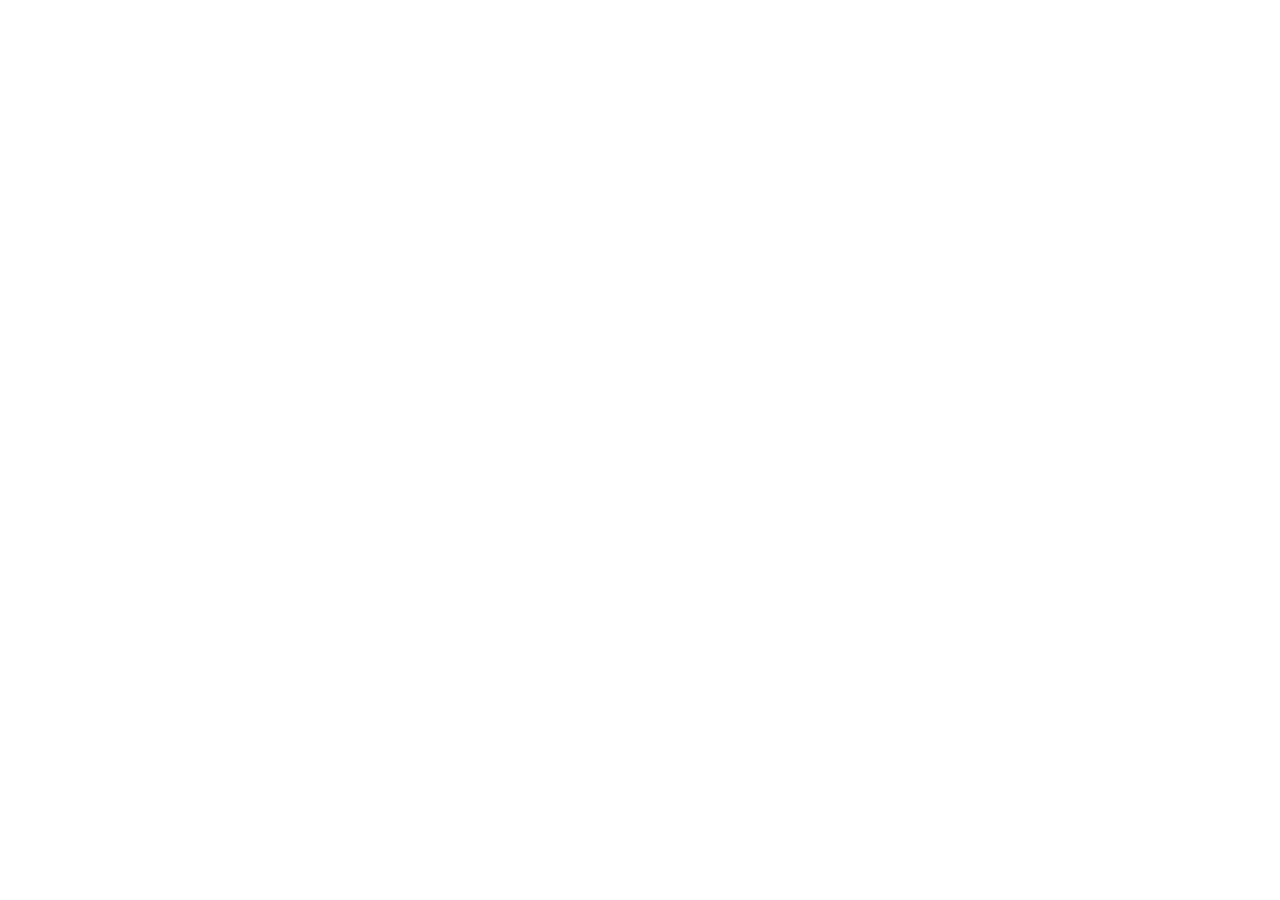
==== index.html @ 127ef1b2 "asdsa" ====
<!DOCTYPE html>
<html lang="pt-br">
<head>
    <meta charset="UTF-8">
    <meta name="viewport" content="width=device-width, initial-scale=1.0">
    <link rel="stylesheet" href="css/style2.css">
    
    <title>Treino - Academia</title>

</head>

<body>

    

</body>

</html>
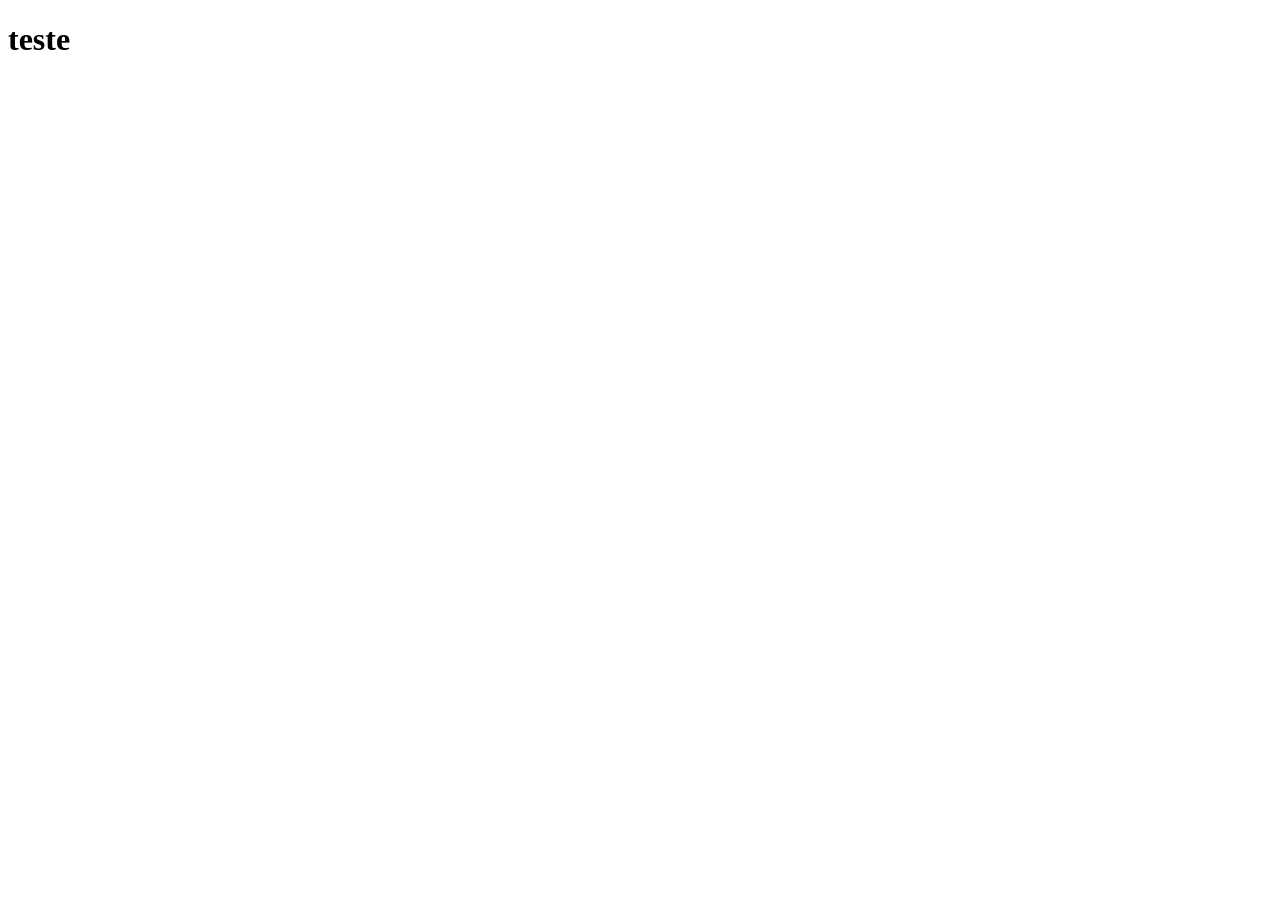
==== commit 76386cd3: "Update index.html" ====
--- a/index.html
+++ b/index.html
@@ -4,14 +4,20 @@
     <meta charset="UTF-8">
     <meta name="viewport" content="width=device-width, initial-scale=1.0">
     <link rel="stylesheet" href="css/style2.css">
-    
+    <link rel="stylesheet" href="https://cdnjs.cloudflare.com/ajax/libs/font-awesome/6.7.2/css/all.min.css">
     <title>Treino - Academia</title>
 
 </head>
 
-<body>
+<body> 
+    
+    <main>
 
-    
+        <header>
+            <h1>teste</h1>
+        </header>
+
+    </main>
 
 </body>
 
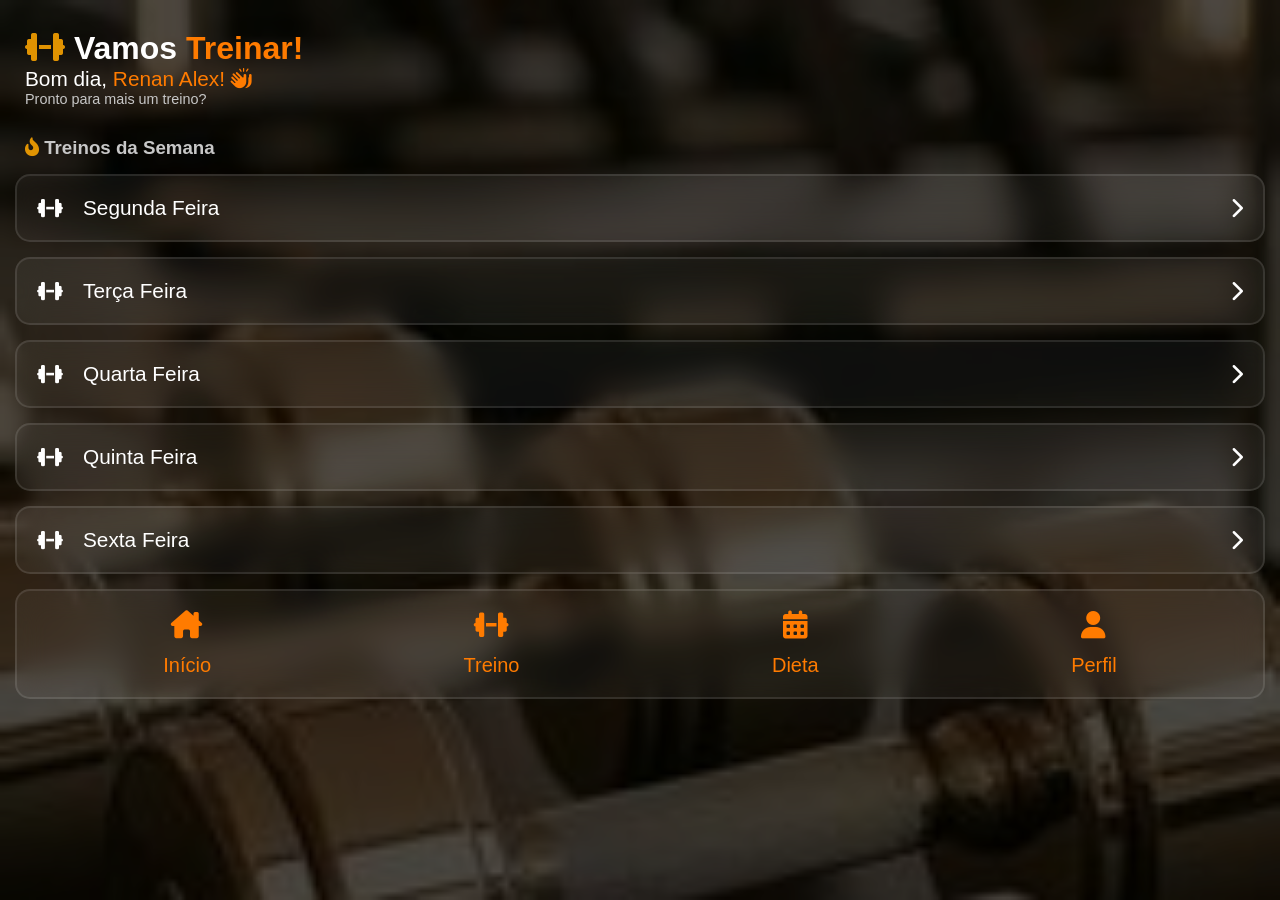
==== commit 48c3a69e: "pagina inicial" ====
--- a/index.html
+++ b/index.html
@@ -3,7 +3,7 @@
 <head>
     <meta charset="UTF-8">
     <meta name="viewport" content="width=device-width, initial-scale=1.0">
-    <link rel="stylesheet" href="css/style2.css">
+    <link rel="stylesheet" href="css/style.css">
     <link rel="stylesheet" href="https://cdnjs.cloudflare.com/ajax/libs/font-awesome/6.7.2/css/all.min.css">
     <title>Treino - Academia</title>
 
@@ -11,14 +11,98 @@
 
 <body> 
     
-    <main>
+    <div class=" plano-de-fundo"></div>
+
+    <div class="container">
 
         <header>
-            <h1>teste</h1>
+            <h1 class="teste">
+                <i class="fa-solid fa-dumbbell"></i>
+                <span class="texto-destaque"> Vamos </span> Treinar!
+            </h1>
+            <p> <span class="texto-destaque">Bom dia,</span> Renan Alex! <i class="fa-solid fa-hands-clapping"></i></p>
+            <p class="texto-informacao">Pronto para mais um treino?</p>
         </header>
+    
+    </div>
 
-    </main>
+        <h3><i class="fa-solid fa-fire-flame-curved"></i> Treinos da Semana</h3>
 
+    <a href="#" class="botao-treino">
+        <div class="lado-esquerdo">
+            <i class="fa-solid fa-dumbbell"></i>
+            <span>Segunda Feira</span>
+        </div>
+
+        <i class="fa-solid fa-chevron-right"></i>
+    </a>
+
+    <a href="#" class="botao-treino">
+        <div class="lado-esquerdo">
+            <i class="fa-solid fa-dumbbell"></i>
+            <span>Terça Feira</span>
+        </div>
+
+        <i class="fa-solid fa-chevron-right"></i>
+    </a>
+
+    <a href="#" class="botao-treino">
+        <div class="lado-esquerdo">
+            <i class="fa-solid fa-dumbbell"></i>
+            <span>Quarta Feira</span>
+        </div>
+
+        <i class="fa-solid fa-chevron-right"></i>
+    </a>
+
+    <a href="#" class="botao-treino">
+        <div class="lado-esquerdo">
+            <i class="fa-solid fa-dumbbell"></i>
+            <span>Quinta Feira</span>
+        </div>
+
+        <i class="fa-solid fa-chevron-right"></i>
+    </a>
+
+    <a href="#" class="botao-treino">
+        <div class="lado-esquerdo">
+            <i class="fa-solid fa-dumbbell"></i>
+            <span>Sexta Feira</span>
+        </div>
+
+        <i class="fa-solid fa-chevron-right"></i>
+    </a>
+
+    <!-- Navegação -->
+
+        <div class="botao-menu">
+            <a href="#" class="botao-item">
+                <i class="fa-solid fa-house-chimney"></i>
+                <span>Início</span>
+            </a>
+
+            <a href="#" class="botao-item">
+                <i class="fa-solid fa-dumbbell"></i>
+                <span>Treino</span>
+            </a>
+
+            <a href="#" class="botao-item">
+                <i class="fa-solid fa-calendar-days"></i>
+                <span>Dieta</span>
+            </a>
+            
+            <a href="#" class="botao-item">
+                <i class="fa-solid fa-user"></i>
+                <span>Perfil</span>
+            </a>
+        </div>
+
+        
+
+
+    
+
+    
 </body>
 
 </html>
--- a/css/style.css
+++ b/css/style.css
@@ -0,0 +1,160 @@
+@charset "UTF-8";
+
+
+* {
+    margin: 0px;
+    padding: 0px;
+}
+
+    :root {
+
+    --fonte-padrao: Arial, Verdana, Helvetica, sans-serif;
+
+    --cor-titulo: #ff7b00;
+    --cor-texto: white;
+    --cor-informacoes: #c7c7c7;
+    --cor--texto-destaque: white;
+    --cor-icone: rgba(255, 166, 0, 0.87);
+    --cor-card: rgba(255,255,255,.05);
+        
+    }
+
+body {
+    font-family: Arial, Helvetica, sans-serif;
+    background-image: url(../imagens/fundo_geral.jpg);
+    background-position: center;
+    background-size: cover;
+    min-height: 100vh;
+    color: white
+}
+
+.plano-de-fundo {
+    position: fixed;
+    top: 0;
+    left: 0;
+    width: 100%;
+    height: 100%;
+    z-index: -1;
+    background: rgba(0, 0, 0, 0.699);
+}
+
+.container {
+    padding: 30PX 25px;
+}
+
+h1 > i {
+   color: var(--cor-icone);
+}
+
+h1 > span.texto-destaque {
+    color: var(--cor--texto-destaque);
+}
+
+h1 {
+    color: var(--cor-titulo);
+}
+
+p {
+    color: var(--cor-titulo);
+    font-size: 1.3em;
+}
+
+p > span.texto-destaque {
+    color: var(--cor--texto-destaque);
+}
+
+p.texto-informacao {
+    font-size: .9em;
+    color: var(--cor-informacoes);
+}
+
+h3 {
+    margin-bottom: 10px;
+    padding-left: 25px;
+    color: var(--cor-informacoes);
+}
+
+h3 > i {
+    color: var(--cor-icone);
+}
+
+.botao-treino {
+    border: 2px solid rgba(255,255,255,.1);
+    margin: 15px;
+    padding: 20px;
+    background-color: var(--cor-card);
+    backdrop-filter:blur(15px);
+    font-size: 1.3em;
+    display: flex;
+    justify-content: space-between;
+    align-items: center;
+    border-radius: 15px;
+    color: white;
+    text-decoration: none;
+}
+
+.botao-treino:hover {
+    border: 2px solid rgba(255,255,255,.1);
+    margin: 15px;
+    padding: 20px;
+    background-color: var(--cor-titulo);
+    backdrop-filter:blur(15px);
+    font-size: 1.3em;
+    display: flex;
+    justify-content: space-between;
+    align-items: center;
+    border-radius: 15px;
+    color: white;
+    text-decoration: none;
+}
+
+.lado-esquerdo {
+    display: flex;
+    align-items: center;
+    gap: 20px;
+}
+
+
+/* Menu de Navegação */
+
+.botao-menu {
+    border: 2px solid rgba(255,255,255,.1);
+    margin: 15px;
+    padding: 20px;
+    background-color: var(--cor-card);
+    backdrop-filter:blur(15px);
+    font-size: 1.3em;
+    display: flex;
+    justify-content: space-around;
+    align-items: center;
+    border-radius: 15px;
+    color: white;
+    text-decoration: none;
+}
+
+div > a {
+    text-decoration: none;
+    color: var(--cor-titulo);
+}
+
+div > a:hover {
+    text-decoration: none;
+    color: var(--cor-texto);
+}
+
+.botao-item{
+    display: flex;
+    flex-direction: column;
+    align-items: center;
+    justify-content: center;
+    text-decoration: none;
+    gap: 15px;
+}
+
+.botao-item i{
+    font-size: 28px;
+}
+
+.botao-item span{
+    font-size: 20px;
+}
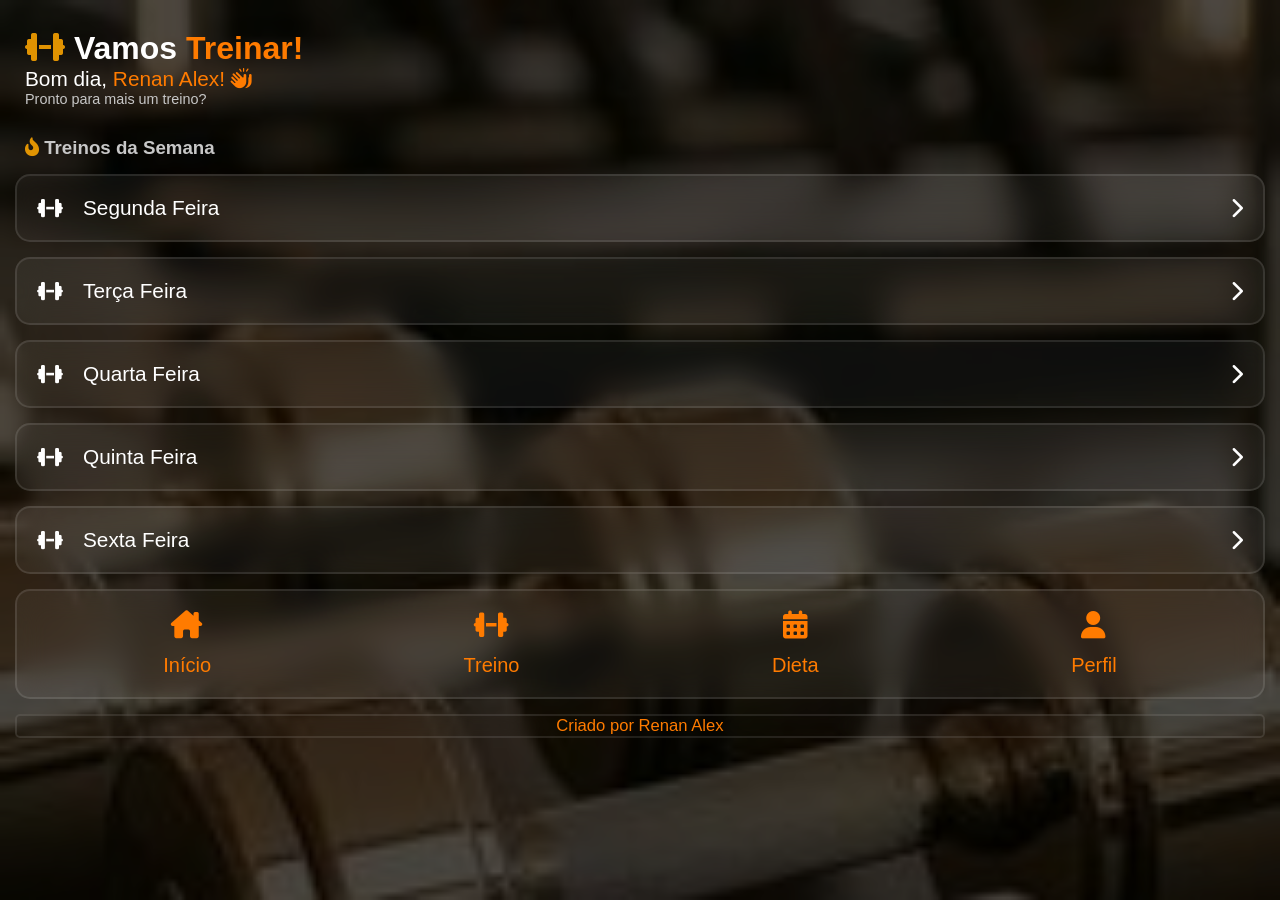
==== commit ef157d52: "footer" ====
--- a/index.html
+++ b/index.html
@@ -97,6 +97,10 @@
             </a>
         </div>
 
+    <footer class="footer">
+        <p>Criado por <a href="https://www.instagram.com/renanalex_/">Renan Alex</a></p>
+    </footer>        
+
         
 
 
--- a/css/style.css
+++ b/css/style.css
@@ -158,3 +158,18 @@
 .botao-item span{
     font-size: 20px;
 }
+
+
+.footer  {
+    border: 2px solid rgba(255,255,255,.1);
+    border-radius: 5px;
+    backdrop-filter:blur(15px);
+    margin: 15px;
+    text-align: center;
+    font-size: 0.8em;
+}
+
+.footer > p > a {
+    text-decoration: none;
+    color: var(--cor-titulo);
+}
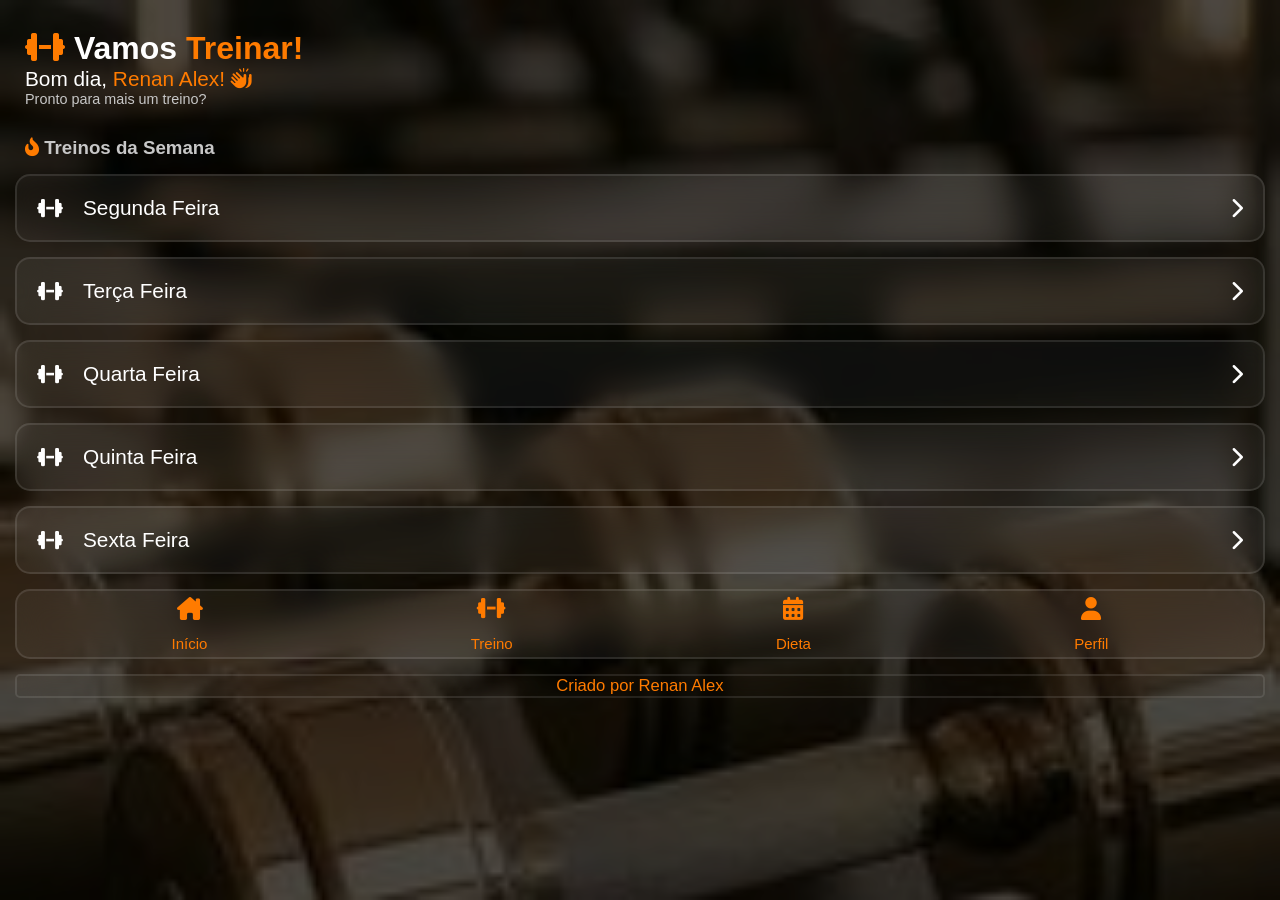
==== commit 473f1718: "adicionando teinos" ====
--- a/index.html
+++ b/index.html
@@ -28,7 +28,9 @@
 
         <h3><i class="fa-solid fa-fire-flame-curved"></i> Treinos da Semana</h3>
 
-    <a href="#" class="botao-treino">
+    <!-- Navegação dos treinos -->
+
+    <a href="segunda.html" class="botao-treino">
         <div class="lado-esquerdo">
             <i class="fa-solid fa-dumbbell"></i>
             <span>Segunda Feira</span>
@@ -37,7 +39,7 @@
         <i class="fa-solid fa-chevron-right"></i>
     </a>
 
-    <a href="#" class="botao-treino">
+    <a href="terca.html" class="botao-treino">
         <div class="lado-esquerdo">
             <i class="fa-solid fa-dumbbell"></i>
             <span>Terça Feira</span>
@@ -46,7 +48,7 @@
         <i class="fa-solid fa-chevron-right"></i>
     </a>
 
-    <a href="#" class="botao-treino">
+    <a href="quarta.html" class="botao-treino">
         <div class="lado-esquerdo">
             <i class="fa-solid fa-dumbbell"></i>
             <span>Quarta Feira</span>
@@ -55,7 +57,7 @@
         <i class="fa-solid fa-chevron-right"></i>
     </a>
 
-    <a href="#" class="botao-treino">
+    <a href="quinta.html" class="botao-treino">
         <div class="lado-esquerdo">
             <i class="fa-solid fa-dumbbell"></i>
             <span>Quinta Feira</span>
@@ -64,7 +66,7 @@
         <i class="fa-solid fa-chevron-right"></i>
     </a>
 
-    <a href="#" class="botao-treino">
+    <a href="sexta.html" class="botao-treino">
         <div class="lado-esquerdo">
             <i class="fa-solid fa-dumbbell"></i>
             <span>Sexta Feira</span>
@@ -76,7 +78,7 @@
     <!-- Navegação -->
 
         <div class="botao-menu">
-            <a href="#" class="botao-item">
+            <a href="index.html" class="botao-item">
                 <i class="fa-solid fa-house-chimney"></i>
                 <span>Início</span>
             </a>
--- a/css/style.css
+++ b/css/style.css
@@ -14,7 +14,7 @@
     --cor-texto: white;
     --cor-informacoes: #c7c7c7;
     --cor--texto-destaque: white;
-    --cor-icone: rgba(255, 166, 0, 0.87);
+    --cor-icone: #ff7b00;
     --cor-card: rgba(255,255,255,.05);
         
     }
@@ -120,16 +120,16 @@
 .botao-menu {
     border: 2px solid rgba(255,255,255,.1);
     margin: 15px;
-    padding: 20px;
+    padding: 23px;
     background-color: var(--cor-card);
     backdrop-filter:blur(15px);
-    font-size: 1.3em;
     display: flex;
     justify-content: space-around;
     align-items: center;
     border-radius: 15px;
     color: white;
     text-decoration: none;
+    height: 20px;
 }
 
 div > a {
@@ -152,11 +152,13 @@
 }
 
 .botao-item i{
-    font-size: 28px;
+    margin: 0px;
+    font-size: 23px;
 }
 
 .botao-item span{
-    font-size: 20px;
+    margin: 0px;
+    font-size: 15px;
 }
 
 
@@ -172,4 +174,42 @@
 .footer > p > a {
     text-decoration: none;
     color: var(--cor-titulo);
-}+}
+
+/* Treinos */
+
+.treino {
+    border: 2px solid rgba(255,255,255,.1);
+    background-color: var(--cor-card);
+    backdrop-filter:blur(15px);
+    border-radius: 15px;
+    margin: 15px;
+    padding: 20px;
+    display: flex;
+    align-items: center;
+    gap: 15px;
+}
+
+.gif {
+    border-radius: 10px;
+    width: 100px;
+    height: 100px;
+}
+
+.texto {
+    display: flex;
+    flex-direction: column;
+}
+
+.texto h1 {
+    font-size: 1.2em;
+   color: var(--cor-titulo);
+}
+
+.texto p {
+    padding-top: 10px;
+    color: var(--cor-informacoes);
+    font-size: 1em;
+}
+
+
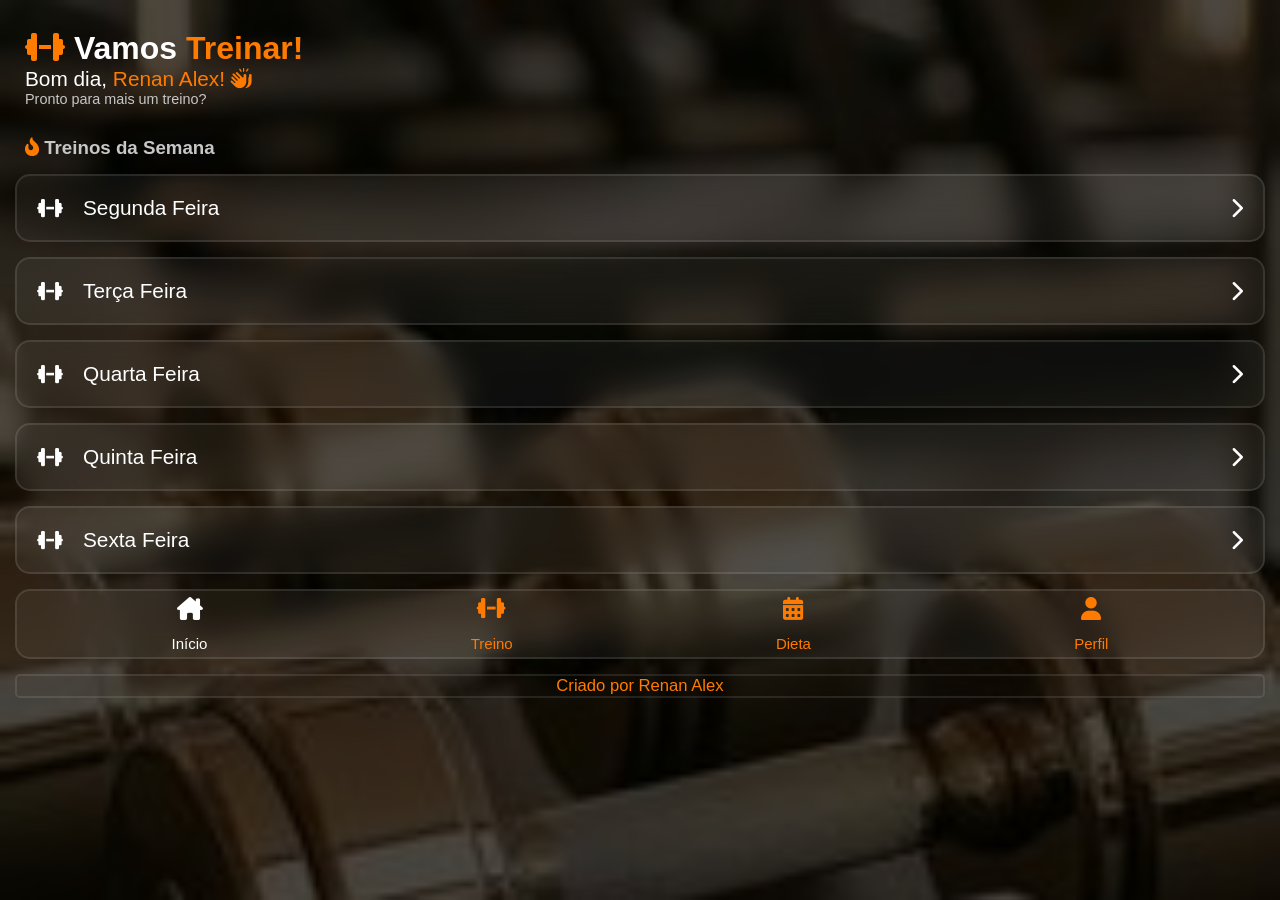
==== commit 4c9e4f2b: "cor" ====
--- a/index.html
+++ b/index.html
@@ -77,38 +77,31 @@
 
     <!-- Navegação -->
 
-        <div class="botao-menu">
-            <a href="index.html" class="botao-item">
-                <i class="fa-solid fa-house-chimney"></i>
-                <span>Início</span>
-            </a>
-
-            <a href="#" class="botao-item">
-                <i class="fa-solid fa-dumbbell"></i>
-                <span>Treino</span>
-            </a>
-
-            <a href="#" class="botao-item">
-                <i class="fa-solid fa-calendar-days"></i>
-                <span>Dieta</span>
-            </a>
-            
-            <a href="#" class="botao-item">
-                <i class="fa-solid fa-user"></i>
-                <span>Perfil</span>
-            </a>
-        </div>
+    <div class="botao-menu">
+        <a href="index.html" class="botao-item selecionado">
+            <i class="fa-solid fa-house-chimney"></i>
+             <span>Início</span>
+        </a>
+        
+        <a href="#" class="botao-item">
+            <i class="fa-solid fa-dumbbell"></i>
+            <span>Treino</span>
+        </a>
+        <a href="#" class="botao-item">
+            <i class="fa-solid fa-calendar-days"></i>
+            <span>Dieta</span>
+        </a>
+    
+        <a href="#" class="botao-item">
+            <i class="fa-solid fa-user"></i>
+            <span>Perfil</span>
+        </a>
+    </div>
 
     <footer class="footer">
         <p>Criado por <a href="https://www.instagram.com/renanalex_/">Renan Alex</a></p>
     </footer>        
 
-        
-
-
-    
-
-    
 </body>
 
 </html>
--- a/css/style.css
+++ b/css/style.css
@@ -24,8 +24,9 @@
     background-image: url(../imagens/fundo_geral.jpg);
     background-position: center;
     background-size: cover;
-    min-height: 100vh;
-    color: white
+    min-height: 100dvh;
+    color: white;
+    overflow: hidden;
 }
 
 .plano-de-fundo {
@@ -161,6 +162,9 @@
     font-size: 15px;
 }
 
+.selecionado {
+    color: white;
+}
 
 .footer  {
     border: 2px solid rgba(255,255,255,.1);
@@ -178,6 +182,14 @@
 
 /* Treinos */
 
+.rolagem {
+    height: 450px;
+    overflow-y: auto;
+    overflow-x: hidden;
+    scrollbar-width: none;
+    -ms-overflow-style: none;
+}
+
 .treino {
     border: 2px solid rgba(255,255,255,.1);
     background-color: var(--cor-card);
@@ -188,12 +200,13 @@
     display: flex;
     align-items: center;
     gap: 15px;
+    height: 88px;
 }
 
 .gif {
     border-radius: 10px;
-    width: 100px;
-    height: 100px;
+    width: 90px;
+    height: 90px;
 }
 
 .texto {
